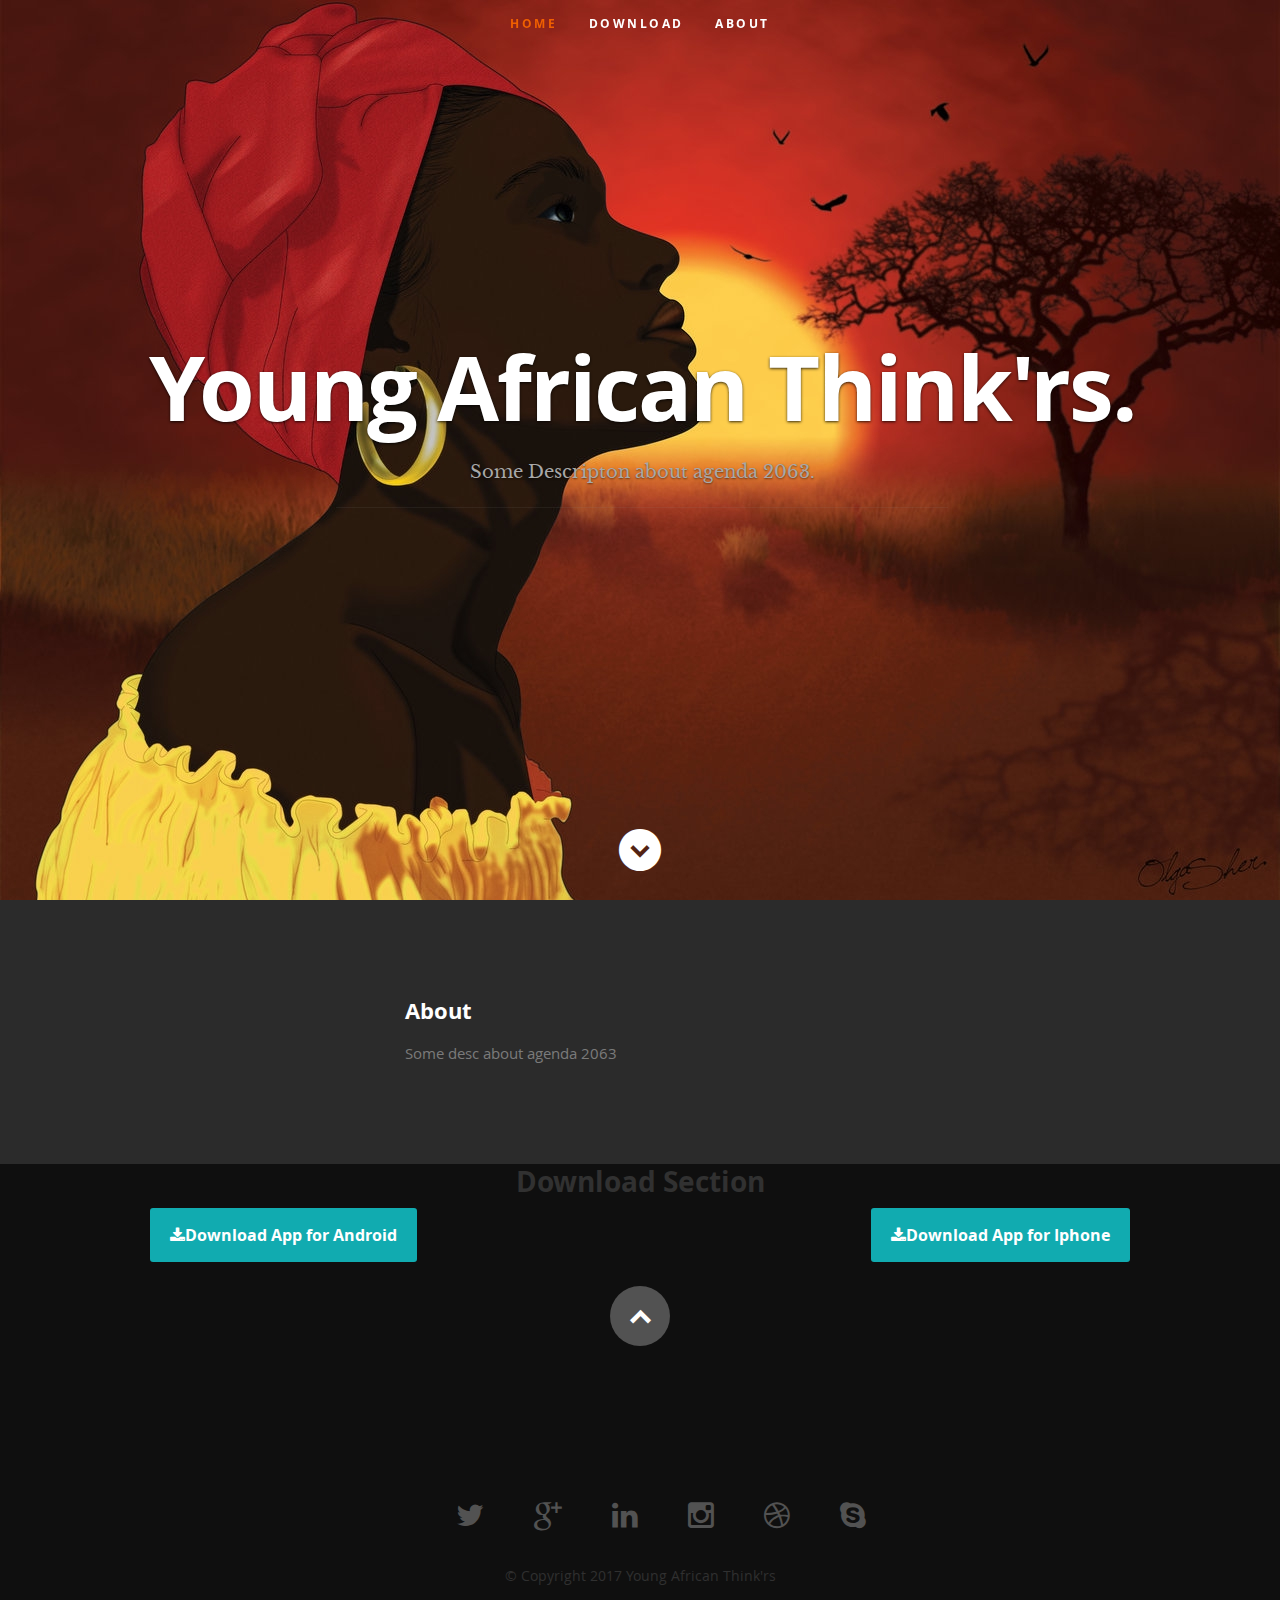
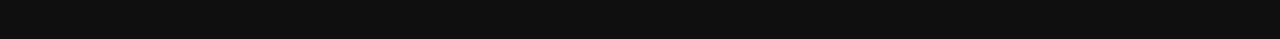
==== index.html @ 94cacfd7 "init landing page confi" ====
<!DOCTYPE html>
<!--[if lt IE 8 ]><html class="no-js ie ie7" lang="en"> <![endif]-->
<!--[if IE 8 ]><html class="no-js ie ie8" lang="en"> <![endif]-->
<!--[if (gte IE 8)|!(IE)]><!--><html class="no-js" lang="en"> <!--<![endif]-->
<head>

   <!--- Basic Page Needs
   ================================================== -->
   <meta charset="utf-8">
	<title>Young African Think'rs</title>
	<meta name="description" content="">
	<meta name="author" content="">

   <!-- Mobile Specific Metas
   ================================================== -->
	<meta name="viewport" content="width=device-width, initial-scale=1, maximum-scale=1">

	<!-- CSS
    ================================================== -->
   <link rel="stylesheet" href="css/default.css">
	<link rel="stylesheet" href="css/layout.css">
   <link rel="stylesheet" href="css/media-queries.css">
   <link rel="stylesheet" href="css/magnific-popup.css">

   <!-- Script
   ================================================== -->
	<script src="js/modernizr.js"></script>

   <!-- Favicons
	================================================== -->
	<link rel="shortcut icon" href="favicon.png" >

</head>

<body>

   <!-- Header
   ================================================== -->
   <header id="home">

      <nav id="nav-wrap">

         <a class="mobile-btn" href="#nav-wrap" title="Show navigation">Show navigation</a>
	      <a class="mobile-btn" href="#" title="Hide navigation">Hide navigation</a>

         <ul id="nav" class="nav">
            <li class="current"><a class="smoothscroll" href="#home">Home</a></li>
            <li><a class="smoothscroll" href="#downloads">Download</a></li>
            <li><a class="smoothscroll" href="#about">About</a></li>
	       
         </ul> <!-- end #nav -->

      </nav> <!-- end #nav-wrap -->

      <div class="row banner">
         <div class="banner-text">
            <h1 class="responsive-headline">Young African Think'rs.</h1>
            <h3>Some Descripton about agenda 2063.</h3>
            <hr />
            <ul class="social">
               
            </ul>
         </div>
      </div>

      <p class="scrolldown">
         <a class="smoothscroll" href="#about"><i class="icon-down-circle"></i></a>
      </p>

   </header> <!-- Header End -->


   <!-- About Section
   ================================================== -->
   <section id="about">

      <div class="row">

         <div class="three columns">

           

         </div>

         <div class="nine columns main-col">

            <h2>About</h2>

           
					   <p>
                     Some desc about agenda 2063 </p>
               </div>

               

            </div> <!-- end row -->

         </div> <!-- end .main-col -->

      </div>

   </section> <!-- About Section End-->




<!-- Download Section Start-->
 <section id="downloads">

      <div class="row">
      <center><h2>Download Section</h2></center>
         <div class="nine columns">
            </div>

         <div class="nine columns main-col">

            

           
              
               </div>

               <div class="columns download">
                  <p>
                     <a href="https://www.youtube.com/watch?v=q-U8FIJ1Guc" class="button"><i class="fa fa-download"></i>Download App for Android</a>

                  </p>




               </div>


               <div class="columns download">
                  <p>
                     <a href="https://www.youtube.com/watch?v=q-U8FIJ1Guc" class="button"><i class="fa fa-download"></i>Download App for Iphone</a>

                  </p>




               </div>





            </div> <!-- end row -->

         </div> <!-- end .main-col -->

      </div>

   </section> <!-- Download Section End-->


   <!-- footer
   ================================================== -->
   <footer>

      <div class="row">

         <div class="twelve columns">

            <ul class="social-links">
           
                   <iframe style="border: none; overflow: hidden; width: 450px; height: 120px;" src="https://www.facebook.com/plugins/like?href=https://www.facebook.com/youngthinkrs/?ref=bookmarks;layout=standard&amp;show_faces=true&amp;colorscheme=light&amp;width=450&amp;height=80" frameborder="0" scrolling="no"></iframe>
               
                 

                  <iframe style="border: none; overflow: hidden; width: 450px; height: 120px;" src="https://www.facebook.com/plugins/follow?href=https://www.facebook.com/youngthinkrs/?ref=bookmarks;layout=standard&amp;show_faces=true&amp;colorscheme=light&amp;width=450&amp;height=80" frameborder="0" scrolling="no"></iframe>

               <li><a href="#"><i class="fa fa-twitter"></i></a></li>
               <li><a href="#"><i class="fa fa-google-plus"></i></a></li>
               <li><a href="#"><i class="fa fa-linkedin"></i></a></li>
               <li><a href="#"><i class="fa fa-instagram"></i></a></li>
               <li><a href="#"><i class="fa fa-dribbble"></i></a></li>
               <li><a href="#"><i class="fa fa-skype"></i></a></li>
            </ul>

            <ul class="copyright">
               <li>&copy; Copyright 2017 Young African Think'rs</li>
               
            </ul>

         </div>

         <div id="go-top"><a class="smoothscroll" title="Back to Top" href="#home"><i class="icon-up-open"></i></a></div>

      </div>

   </footer> <!-- Footer End-->

   <!-- Java Script
   ================================================== -->
   <script src="http://ajax.googleapis.com/ajax/libs/jquery/1.10.2/jquery.min.js"></script>
   <script>window.jQuery || document.write('<script src="js/jquery-1.10.2.min.js"><\/script>')</script>
   <script type="text/javascript" src="js/jquery-migrate-1.2.1.min.js"></script>

   <script src="js/jquery.flexslider.js"></script>
   <script src="js/waypoints.js"></script>
   <script src="js/jquery.fittext.js"></script>
   <script src="js/magnific-popup.js"></script>
   <script src="js/init.js"></script>

</body>

</html>
---- css/default.css ----
/*
=====================================================================
*   Ceevee v1.0 Default Stylesheet
*   url: styleshout.com
*   03-17-2014
=====================================================================

TOC:
a. Webfonts and Icon fonts
b. Reset
c. Default Styles
   1. Basic
   2. Typography
   3. Links
   4. Images
   5. Buttons
   6. Forms
d. Grid
e. Others
   1. Clearing
   2. Misc

=====================================================================  */

/* ------------------------------------------------------------------ */
/* a. Webfonts and Icon fonts
 ------------------------------------------------------------------ */

@import url("fonts.css");
@import url("fontello/css/fontello.css");
@import url("font-awesome/css/font-awesome.min.css");

/* ------------------------------------------------------------------
/* b. Reset
      Adapted from:
      Normalize.css - https://github.com/necolas/normalize.css/
      HTML5 Doctor Reset - html5doctor.com/html-5-reset-stylesheet/
/* ------------------------------------------------------------------ */

html, body, div, span, object, iframe,
h1, h2, h3, h4, h5, h6, p, blockquote, pre,
abbr, address, cite, code,
del, dfn, em, img, ins, kbd, q, samp,
small, strong, sub, sup, var,
b, i,
dl, dt, dd, ol, ul, li,
fieldset, form, label, legend,
table, caption, tbody, tfoot, thead, tr, th, td,
article, aside, canvas, details, figcaption, figure,
footer, header, hgroup, menu, nav, section, summary,
time, mark, audio, video {
   margin: 0;
   padding: 0;
   border: 0;
   outline: 0;
   font-size: 100%;
   vertical-align: baseline;
   background: transparent;
}

article,aside,details,figcaption,figure,
footer,header,hgroup,menu,nav,section {
   display: block;
}

audio,
canvas,
video {
   display: inline-block;
}

audio:not([controls]) {
   display: none;
   height: 0;
}

[hidden] { display: none; }

code, kbd, pre, samp {
   font-family: monospace, serif;
   font-size: 1em;
}

pre {
   white-space: pre;
   white-space: pre-wrap;
   word-wrap: break-word;
}

blockquote, q { quotes: &#8220 &#8220; }

blockquote:before, blockquote:after,
q:before, q:after {
   content: '';
   content: none;
}

ins {
   background-color: #ff9;
   color: #000;
   text-decoration: none;
}

mark {
   background-color: #A7F4F6;
   color: #555;
}

del { text-decoration: line-through; }

abbr[title], dfn[title] {
   border-bottom: 1px dotted;
   cursor: help;
}

table {
   border-collapse: collapse;
   border-spacing: 0;
}


/* ------------------------------------------------------------------ */
/* c. Default and Basic Styles
      Adapted from:
      Skeleton CSS Framework - http://www.getskeleton.com/
      Typeplate Typographic Starter Kit - http://typeplate.com/
/* ------------------------------------------------------------------ */

/*  1. Basic  ------------------------------------------------------- */

*,
*:before,
*:after {
   -moz-box-sizing: border-box;
   -webkit-box-sizing: border-box;
   box-sizing: border-box;
}

html {
   font-size: 62.5%;
   -webkit-font-smoothing: antialiased;
}

body {
   background: #fff;
   font-family: 'opensans-regular', sans-serif;
   font-weight: normal;
   font-size: 15px;
   line-height: 30px;
	color: #838C95;

   -webkit-font-smoothing: antialiased; /* Fix for webkit rendering */
	-webkit-text-size-adjust: 100%;
}

/*  2. Typography
       Vertical rhythm with leading derived from 6
--------------------------------------------------------------------- */

h1, h2, h3, h4, h5, h6 {
   color: #313131;
	font-family: 'opensans-bold', sans-serif;
   font-weight: normal;
}
h1 a, h2 a, h3 a, h4 a, h5 a, h6 a { font-weight: inherit; }
h1 { font-size: 38px; line-height: 42px; margin-bottom: 12px; letter-spacing: -1px; }
h2 { font-size: 28px; line-height: 36px; margin-bottom: 6px; }
h3 { font-size: 22px; line-height: 30px; margin-bottom: 12px; }
h4 { font-size: 20px; line-height: 30px; margin-bottom: 6px; }
h5 { font-size: 18px; line-height: 30px; }
h6 { font-size: 14px; line-height: 30px; }
.subheader { }

p { margin: 0 0 30px 0; }
p img { margin: 0; }
p.lead {
   font: 19px/36px 'opensans-light', sans-serif;
   margin-bottom: 18px;
}

/* for 'em' and 'strong' tags, font-size and line-height should be same with
the body tag due to rendering problems in some browsers */
em { font: 15px/30px 'opensans-italic', sans-serif; }
strong, b { font: 15px/30px 'opensans-bold', sans-serif; }
small { font-size: 11px; line-height: inherit; }

/*	Blockquotes */
blockquote {
   margin: 30px 0px;
   padding-left: 40px;
   position: relative;
}
blockquote:before {
   content: "\201C";
   opacity: 0.45;
   font-size: 80px;
   line-height: 0px;
   margin: 0;
   font-family: arial, sans-serif;

   position: absolute;
   top:  30px;
	left: 0;
}
blockquote p {
   font-family: 'librebaskerville-italic', serif;
   padding: 0;
   font-size: 18px;
   line-height: 36px;
}
blockquote cite {
   display: block;
   font-size: 12px;
   font-style: normal;
   line-height: 18px;
}
blockquote cite:before { content: "\2014 \0020"; }
blockquote cite a,
blockquote cite a:visited { color: #8B9798; border: none }

/* ---------------------------------------------------------------------
/*  Pull Quotes Markup
/*
    <aside class="pull-quote">
		<blockquote>
			<p></p>
		</blockquote>
	 </aside>
/*
/* --------------------------------------------------------------------- */
.pull-quote {
   position: relative;
	padding: 18px 30px 18px 0px;
}
.pull-quote:before,
.pull-quote:after {
	height: 1em;
	opacity: 0.45;
	position: absolute;
	font-size: 80px;
   font-family: Arial, Sans-Serif;
}
.pull-quote:before {
	content: "\201C";
	top:  33px;
	left: 0;
}
.pull-quote:after {
	content: '\201D';
	bottom: -33px;
	right: 0;
}
.pull-quote blockquote {
   margin: 0;
}
.pull-quote blockquote:before {
   content: none;
}

/* Abbreviations */
abbr {
   font-family: 'opensans-bold', sans-serif;
	font-variant: small-caps;
	text-transform: lowercase;
   letter-spacing: .5px;
	color: gray;
}
abbr:hover { cursor: help; }

/* drop cap */
.drop-cap:first-letter {
	float: left;
	margin: 0;
	padding: 14px 6px 0 0;
	font-size: 84px;
	font-family: /* Copperplate */ 'opensans-bold', sans-serif;
   line-height: 60px;
	text-indent: 0;
	background: transparent;
	color: inherit;
}

hr { border: solid #E3E3E3; border-width: 1px 0 0; clear: both; margin: 11px 0 30px; height: 0; }


/*  3. Links  ------------------------------------------------------- */

a, a:visited {
   text-decoration: none;
   outline: 0;
   color: #11ABB0;

   -webkit-transition: color .3s ease-in-out;
   -moz-transition: color .3s ease-in-out;
   -o-transition: color .3s ease-in-out;
   transition: color .3s ease-in-out;
}
a:hover, a:focus { color: #313131; }
p a, p a:visited { line-height: inherit; }


/*  4. List  --------------------------------------------------------- */

ul, ol { margin-bottom: 24px; margin-top: 12px; }
ul { list-style: none outside; }
ol { list-style: decimal; }
ol, ul.square, ul.circle, ul.disc { margin-left: 30px; }
ul.square { list-style: square outside; }
ul.circle { list-style: circle outside; }
ul.disc { list-style: disc outside; }
ul ul, ul ol,
ol ol, ol ul { margin: 6px 0 6px 30px; }
ul ul li, ul ol li,
ol ol li, ol ul li { margin-bottom: 6px; }
li { line-height: 18px; margin-bottom: 12px; }
ul.large li { }
li p { }

/* ---------------------------------------------------------------------
/*  Stats Tab Markup

    <ul class="stats-tabs">
		<li><a href="#">[value]<b>[name]</b></a></li>
	 </ul>

    Extend this object into your markup.
/*
/* --------------------------------------------------------------------- */
.stats-tabs {
   padding: 0;
   margin: 24px 0;
}
.stats-tabs li {
	display: inline-block;
	margin: 0 10px 18px 0;
	padding: 0 10px 0 0;
	border-right: 1px solid #ccc;
}
.stats-tabs li:last-child {
	margin: 0;
	padding: 0;
	border: none;
}
.stats-tabs li a {
	display: inline-block;
	font-size: 22px;
	font-family: 'opensans-bold', sans-serif;
   border: none;
   color: #313131;
}
.stats-tabs li a:hover {
   color:#11ABB0;
}
.stats-tabs li a b {
	display: block;
	margin: 6px 0 0 0;
	font-size: 13px;
	font-family: 'opensans-regular', sans-serif;
   color: #8B9798;
}

/* definition list */
dl { margin: 12px 0; }
dt { margin: 0; color:#11ABB0; }
dd { margin: 0 0 0 20px; }

/* Lining Definition Style Markup */
.lining dt,
.lining dd {
	display: inline;
	margin: 0;
}
.lining dt + dt:before,
.lining dd + dt:before {
	content: "\A";
	white-space: pre;
}
.lining dd + dd:before {
	content: ", ";
}
.lining dd:before {
	content: ": ";
	margin-left: -0.2em;
}

/* Dictionary Definition Style Markup */
.dictionary-style dt {
	display: inline;
	counter-reset: definitions;
}
.dictionary-style dt + dt:before {
	content: ", ";
	margin-left: -0.2em;
}
.dictionary-style dd {
	display: block;
	counter-increment: definitions;
}
.dictionary-style dd:before {
	content: counter(definitions, decimal) ". ";
}

/* Pagination */
.pagination {
   margin: 36px auto;
   text-align: center;
}
.pagination ul li {
   display: inline-block;
   margin: 0;
   padding: 0;
}
.pagination .page-numbers {
   font: 15px/18px 'opensans-bold', sans-serif;
   display: inline-block;
   padding: 6px 10px;
   margin-right: 3px;
   margin-bottom: 6px;
	color: #6E757C;
	background-color: #E6E8EB;

	-webkit-transition: all 200ms ease-in-out;
	-moz-transition: all 200ms ease-in-out;
	-o-transition: all 200ms ease-in-out;
	-ms-transition: all 200ms ease-in-out;
	transition: all 200ms ease-in-out;

   -moz-border-radius: 3px;
   -webkit-border-radius: 3px;
   -khtml-border-radius: 3px;
	border-radius: 3px;
}
.pagination .page-numbers:hover {
   background: #838A91;
   color: #fff;
}
.pagination .current,
.pagination .current:hover {
   background-color: #11ABB0;
   color: #fff;
}
.pagination .inactive,
.pagination .inactive:hover {
   background-color: #E6E8EB;
	color: #A9ADB2;
}
.pagination .prev, .pagination .next {}

/*  5. Images  --------------------------------------------------------- */

img {
   max-width: 100%;
   height: auto;
}
img.pull-right { margin: 12px 0px 0px 18px; }
img.pull-left { margin: 12px 18px 0px 0px; }

/*  6. Buttons  --------------------------------------------------------- */

.button,
.button:visited,
button,
input[type="submit"],
input[type="reset"],
input[type="button"] {
   font: 16px/30px 'opensans-bold', sans-serif;
   background: #11ABB0;
   display: inline-block;
	text-decoration: none;
   letter-spacing: 0;
   color: #fff;
	padding: 12px 20px;
	margin-bottom: 18px;
   border: none;
   cursor: pointer;
   height: auto;

   -webkit-transition: all .2s ease-in-out;
	-moz-transition: all .2s ease-in-out;
	-o-transition: all .2s ease-in-out;
	-ms-transition: all .2s ease-in-out;
	transition: all .2s ease-in-out;

   -moz-border-radius: 3px;
   -webkit-border-radius: 3px;
   -khtml-border-radius: 3px;
   border-radius: 3px;
}

.button:hover,
button:hover,
input[type="submit"]:hover,
input[type="reset"]:hover,
input[type="button"]:hover {
   background: #3d4145;
   color: #fff;
}

.button:active,
button:active,
input[type="submit"]:active,
input[type="reset"]:active,
input[type="button"]:active {
   background: #3d4145;
   color: #fff;
}

.button.full-width,
button.full-width,
input[type="submit"].full-width,
input[type="reset"].full-width,
input[type="button"].full-width {
	width: 100%;
	padding-left: 0 !important;
	padding-right: 0 !important;
	text-align: center;
}

/* Fix for odd Mozilla border & padding issues */
button::-moz-focus-inner,
input::-moz-focus-inner {
    border: 0;
    padding: 0;
}


/*  7. Forms  --------------------------------------------------------- */

form { margin-bottom: 24px; }
fieldset { margin-bottom: 24px; }

input[type="text"],
input[type="password"],
input[type="email"],
textarea,
select {
   display: block;
   padding: 18px 15px;
   margin: 0 0 24px 0;
   border: 0;
   outline: none;
   vertical-align: middle;
   min-width: 225px;
	max-width: 100%;
   font-size: 15px;
   line-height: 24px;
	color: #647373;
	background: #D3D9D9;

}

/* select { padding: 0;
   width: 220px;
   } */

input[type="text"]:focus,
input[type="password"]:focus,
input[type="email"]:focus,
textarea:focus {
   color: #B3B7BC;
	background-color: #3d4145;
}

textarea { min-height: 220px; }

label,
legend {
   font: 16px/24px 'opensans-bold', sans-serif;
	margin: 12px 0;
   color: #3d4145;
   display: block;
}
label span,
legend span {
	color: #8B9798;
   font: 14px/24px 'opensans-regular', sans-serif;
}

input[type="checkbox"],
input[type="radio"] {
    font-size: 15px;
    color: #737373;
}

input[type="checkbox"] { display: inline; }

/* ------------------------------------------------------------------ */
/* d. Grid
---------------------------------------------------------------------
   gutter = 40px.
/* ------------------------------------------------------------------ */

/* default
--------------------------------------------------------------- */
.row {
   width: 96%;
   max-width: 1020px;
   margin: 0 auto;
}
/* fixed width for IE8 */
.ie .row { width: 1000px ; }

.narrow .row { max-width: 980px; }

.row .row { width: auto; max-width: none; margin: 0 -20px; }

/* row clearing */
.row:before,
.row:after {
    content: " ";
    display: table;
}
.row:after {
    clear: both;
}

.column, .columns {
   position: relative;
   padding: 0 20px;
   min-height: 1px;
   float: left;
}
.column.centered, .columns.centered  {
    float: none;
    margin: 0 auto;
}

/* removed gutters */
.row.collapsed > .column,
.row.collapsed > .columns,
.column.collapsed, .columns.collapsed  { padding: 0; }

[class*="column"] + [class*="column"]:last-child { float: right; }
[class*="column"] + [class*="column"].end { float: right; }

/* column widths */
.row .one         { width: 8.33333%; }
.row .two         { width: 16.66667%; }
.row .three       { width: 25%; }
.row .four        { width: 33.33333%; }
.row .five        { width: 41.66667%; }
.row .six         { width: 50%; }
.row .seven       { width: 58.33333%; }
.row .eight       { width: 66.66667%; }
.row .nine        { width: 75%; }
.row .ten         { width: 83.33333%; }
.row .eleven      { width: 91.66667%; }
.row .twelve      { width: 100%; }

/* Offsets */
.row .offset-1    { margin-left: 8.33333%; }
.row .offset-2    { margin-left: 16.66667%; }
.row .offset-3    { margin-left: 25%; }
.row .offset-4    { margin-left: 33.33333%; }
.row .offset-5    { margin-left: 41.66667%; }
.row .offset-6    { margin-left: 50%; }
.row .offset-7    { margin-left: 58.33333%; }
.row .offset-8    { margin-left: 66.66667%; }
.row .offset-9    { margin-left: 75%; }
.row .offset-10   { margin-left: 83.33333%; }
.row .offset-11   { margin-left: 91.66667%; }

/* Push/Pull */
.row .push-1      { left: 8.33333%; }
.row .pull-1      { right: 8.33333%; }
.row .push-2      { left: 16.66667%; 	}
.row .pull-2      { right: 16.66667%; }
.row .push-3      { left: 25%; }
.row .pull-3      { right: 25%;	}
.row .push-4      { left: 33.33333%; }
.row .pull-4      { right: 33.33333%; }
.row .push-5      { left: 41.66667%; }
.row .pull-5      { right: 41.66667%; }
.row .push-6      { left: 50%; }
.row .pull-6      { right: 50%; }
.row .push-7      { left: 58.33333%; }
.row .pull-7      { right: 58.33333%; }
.row .push-8      { left: 66.66667%; 	}
.row .pull-8      { right: 66.66667%; }
.row .push-9      { left: 75%; }
.row .pull-9      { right: 75%; }
.row .push-10     { left: 83.33333%; }
.row .pull-10     { right: 83.33333%; }
.row .push-11     { left: 91.66667%; }
.row .pull-11     { right: 91.66667%; }

/* block grids
--------------------------------------------------------------------- */
.bgrid-sixths [class*="column"]   { width: 16.66667%; }
.bgrid-quarters [class*="column"] { width: 25%; }
.bgrid-thirds [class*="column"]   { width: 33.33333%; }
.bgrid-halves [class*="column"]   { width: 50%; }

[class*="bgrid"] [class*="column"] + [class*="column"]:last-child { float: left; }

/* Left clearing for block grid columns - columns that changes width in
different screen sizes. Allows columns with different heights to align
properly.
--------------------------------------------------------------------- */
.first { clear: left; }   /* first column in default screen */
.s-first { clear: none; } /* first column in smaller screens */

/* smaller screens
--------------------------------------------------------------- */
@media only screen and (max-width: 900px) {

   /* block grids on small screens */
   .s-bgrid-sixths [class*="column"]   { width: 16.66667%; }
   .s-bgrid-quarters [class*="column"] { width: 25%; }
   .s-bgrid-thirds [class*="column"]   { width: 33.33333%; }
   .s-bgrid-halves [class*="column"]   { width: 50%; }

   /* block grids left clearing */
   .first { clear: none; }
   .s-first { clear: left; }

}

/* mobile wide/smaller tablets
--------------------------------------------------------------- */
@media only screen and (max-width: 767px) {

   .row {
	   width: 460px;
	   margin: 0 auto;
      padding: 0;
	}
   .column, .columns {
	   width: auto !important;
	   float: none;
	   margin-left: 0;
	   margin-right: 0;
      padding: 0 30px;
   }
   .row .row { width: auto; max-width: none; margin: 0 -30px; }

   [class*="column"] + [class*="column"]:last-child { float: none; }
   [class*="bgrid"] [class*="column"] + [class*="column"]:last-child { float: none; }

   /* Offsets */
   .row .offset-1    { margin-left: 0%; }
   .row .offset-2    { margin-left: 0%; }
   .row .offset-3    { margin-left: 0%; }
   .row .offset-4    { margin-left: 0%; }
   .row .offset-5    { margin-left: 0%; }
   .row .offset-6    { margin-left: 0%; }
   .row .offset-7    { margin-left: 0%; }
   .row .offset-8    { margin-left: 0%; }
   .row .offset-9    { margin-left: 0%; }
   .row .offset-10   { margin-left: 0%; }
   .row .offset-11   { margin-left: 0%; }
}

/* mobile narrow
--------------------------------------------------------------- */
@media only screen and (max-width: 460px) {

   .row { width: auto; }

}

/* larger screens
--------------------------------------------------------------- */
@media screen and (min-width: 1200px) {

   .wide .row { max-width: 1180px; }

}

/* ------------------------------------------------------------------ */
/* e. Others
/* ------------------------------------------------------------------ */

/*  1. Clearing
    (http://nicolasgallagher.com/micro-clearfix-hack/
--------------------------------------------------------------------- */

.cf:before,
.cf:after {
    content: " ";
    display: table;
}
.cf:after {
    clear: both;
}

/*  2. Misc -------------------------------------------------------- */

.remove-bottom { margin-bottom: 0 !important; }
.half-bottom { margin-bottom: 12px !important; }
.add-bottom { margin-bottom: 24px !important; }
.no-border { border: none; }

.text-center  { text-align: center !important; }
.text-left    { text-align: left !important; }
.text-right   { text-align: right !important; }
.pull-left    { float: left !important; }
.pull-right   { float: right !important; }
.align-center {
	margin-left: auto !important;
	margin-right: auto !important;
	text-align: center !important;
}
---- css/layout.css ----
/*
=====================================================================
*   Ceevee v1.0 Layout Stylesheet
*   url: styleshout.com
*   03-18-2014
=====================================================================

   TOC:
   a. General Styles
   b. Header Styles
   c. About Section
   d. Resume Section
   e. Portfolio Section
   f. Call To Action Section
   g. Testimonials Section
   h. Contact Section
   i. Footer

===================================================================== */

/* ------------------------------------------------------------------ */
/* a. General Styles
/* ------------------------------------------------------------------ */

body { background: #0f0f0f; }

/* ------------------------------------------------------------------ */
/* b. Header Styles
/* ------------------------------------------------------------------ */

header {
   position: relative;
   height: 800px;
   min-height: 500px;
   width: 100%;
   background: #161415 url(../images/header-background.jpg) no-repeat top center;
   background-size: cover !important;
	-webkit-background-size: cover !important;
   text-align: center;
   overflow: hidden;
}

/* vertically center banner section */
header:before {
   content: '';
   display: inline-block;
   vertical-align: middle;
   height: 100%;
}
header .banner {
   display: inline-block;
   vertical-align: middle;
   margin: 0 auto;
   width: 85%;
   padding-bottom: 30px;s
   text-align: center;
}

header .banner-text { width: 100%; }
header .banner-text h1 {
   font: 90px/1.1em 'opensans-bold', sans-serif;
   color: #fff;
   letter-spacing: -2px;
   margin: 0 auto 18px auto;
   text-shadow: 0px 1px 3px rgba(0, 0, 0, .8);
}
header .banner-text h3 {
   font: 18px/1.9em 'librebaskerville-regular', serif;
   color: #A8A8A8;
   margin: 0 auto;
   width: 70%;
   text-shadow: 0px 1px 2px rgba(0, 0, 0, .5);
}
header .banner-text h3 span,
header .banner-text h3 a {
   color: #fff;
}
header .banner-text hr {
   width: 60%;
   margin: 18px auto 24px auto;
   border-color: #2F2D2E;
   border-color: rgba(150, 150, 150, .1);
}

/* header social links */
header .social {
   margin: 24px 0;
   padding: 0;
   font-size: 30px;
   text-shadow: 0px 1px 2px rgba(0, 0, 0, .8);
}
header .social li {
   display: inline-block;
   margin: 0 15px;
   padding: 0;
}
header .social li a { color: #fff; }
header .social li a:hover { color: #11ABB0; }

/* scrolldown link */
header .scrolldown a {
   position: absolute;
   bottom: 30px;
   left: 50%;
   margin-left: -29px;
   color: #fff;
   display: block;
   height: 42px;
   width: 42px;
   font-size: 42px;
   line-height: 42px;
   color: #fff;
   border-radius: 100%;

   -webkit-transition: all .3s ease-in-out;
   -moz-transition: all .3s ease-in-out;
   -o-transition: all .3s ease-in-out;
   transition: all .3s ease-in-out;
}
header .scrolldown a:hover { color: #11ABB0; }

/* primary navigation
--------------------------------------------------------------------- */
#nav-wrap ul, #nav-wrap li, #nav-wrap a {
	 margin: 0;
	 padding: 0;
	 border: none;
	 outline: none;
}

/* nav-wrap */
#nav-wrap {
   font: 12px 'opensans-bold', sans-serif;
   width: 100%;
   text-transform: uppercase;
   letter-spacing: 2.5px;
   margin: 0 auto;
   z-index: 100;
   position: fixed;
   left: 0;
   top: 0;
}
.opaque { background-color: #333; }

/* hide toggle button */
#nav-wrap > a.mobile-btn { display: none; }

ul#nav {
   min-height: 48px;
   width: auto;

   /* center align the menu */
   text-align: center;
}
ul#nav li {
   position: relative;
   list-style: none;
   height: 48px;
   display: inline-block;
}

/* Links */
ul#nav li a {

/* 8px padding top + 8px padding bottom + 32px line-height = 48px */

   display: inline-block;
   padding: 8px 13px;
   line-height: 32px;
	text-decoration: none;
   text-align: left;
   color: #fff;

	-webkit-transition: color .2s ease-in-out;
	-moz-transition: color .2s ease-in-out;
	-o-transition: color .2s ease-in-out;
	-ms-transition: color .2s ease-in-out;
	transition: color .2s ease-in-out;
}

ul#nav li a:active { background-color: transparent !important; }
ul#nav li.current a { color: #F06000; }


/* ------------------------------------------------------------------ */
/* c. About Section
/* ------------------------------------------------------------------ */

#about {
   background: #2B2B2B;
   padding-top: 96px;
   padding-bottom: 66px;
   overflow: hidden;
}

#about a, #about a:visited  { color: #fff; }
#about a:hover, #about a:focus { color: #11ABB0; }

#about h2 {
   font: 22px/30px 'opensans-bold', sans-serif;
   color: #fff;
   margin-bottom: 12px;
}
#about p {
   line-height: 30px;
   color: #7A7A7A;
}
#about .profile-pic {
   position: relative;
   width: 120px;
   height: 120px;
   border-radius: 100%;
}
#about .contact-details { width: 41.66667%; }
#about .download {
   width: 58.33333%;
   padding-top: 6px;
}
#about .main-col { padding-right: 5%; }
#about .download .button {
   margin-top: 6px;
   background: #444;
}
#about .download .button:hover {
   background: #fff;
   color: #2B2B2B;
}
#about .download .button i {
   margin-right: 15px;
   font-size: 20px;
}


/* ------------------------------------------------------------------ */
/* d. Resume Section
/* ------------------------------------------------------------------ */

#resume {
   background: #fff;
   padding-top: 90px;
   padding-bottom: 72px;
   overflow: hidden;
}

#resume a, #resume a:visited  { color: #11ABB0; }
#resume a:hover, #resume a:focus { color: #313131; }

#resume h1 {
   font: 18px/24px 'opensans-bold', sans-serif;
   text-transform: uppercase;
   letter-spacing: 1px;
}
#resume h1 span {
   border-bottom: 3px solid #11ABB0;
   padding-bottom: 6px;
}
#resume h3 {
   font: 25px/30px 'opensans-bold', sans-serif;
}

#resume .header-col { padding-top: 9px; }
#resume .main-col { padding-right: 10%; }

.education, .work {
   margin-bottom: 48px;
   padding-bottom: 24px;
   border-bottom: 1px solid #E8E8E8;
}
#resume .info {
   font: 16px/24px 'librebaskerville-italic', serif;
   color: #6E7881;
   margin-bottom: 18px;
   margin-top: 9px;
}
#resume .info span {
   margin-right: 5px;
   margin-left: 5px;
}
#resume .date {
   font: 15px/24px 'opensans-regular', sans-serif;
   margin-top: 6px;
}

/*----------------------------------------------*/
/*	Skill Bars
/*----------------------------------------------*/

.bars {
	width: 95%;
	float: left;
	padding: 0;
	text-align: left;
}
.bars .skills {
  	margin-top: 36px;
   list-style: none;
}
.bars li {
   position: relative;
  	margin-bottom: 60px;
  	background: #ccc;
  	height: 42px;
  	border-radius: 3px;
}
.bars li em {
	font: 15px 'opensans-bold', sans-serif;
   color: #313131;
	text-transform: uppercase;
   letter-spacing: 2px;
	font-weight: normal;
   position: relative;
	top: -36px;
}
.bar-expand {
   position: absolute;
   left: 0;
   top: 0;

   margin: 0;
   padding-right: 24px;
  	background: #313131;
   display: inline-block;
  	height: 42px;
   line-height: 42px;
   border-radius: 3px 0 0 3px;
}

.photoshop {
  	width: 60%;
  	-moz-animation: photoshop 2s ease;
  	-webkit-animation: photoshop 2s ease;
}
.illustrator {
  	width: 55%;
  	-moz-animation: illustrator 2s ease;
  	-webkit-animation: illustrator 2s ease;
}
.wordpress {
  	width: 50%;
  	-moz-animation: wordpress 2s ease;
  	-webkit-animation: wordpress 2s ease;
}
.css {
  	width: 90%;
  	-moz-animation: css 2s ease;
  	-webkit-animation: css 2s ease;
}
.html5 {
  	width: 80%;
  	-moz-animation: html5 2s ease;
  	-webkit-animation: html5 2s ease;
}
.jquery {
  	width: 50%;
  	-moz-animation: jquery 2s ease;
  	-webkit-animation: jquery 2s ease;
}

@-moz-keyframes photoshop {
  0%   { width: 0px;  }
  100% { width: 60%;  }
}
@-moz-keyframes illustrator {
  0%   { width: 0px;  }
  100% { width: 55%;  }
}
@-moz-keyframes wordpress {
  0%   { width: 0px;  }
  100% { width: 50%;  }
}
@-moz-keyframes css {
  0%   { width: 0px;  }
  100% { width: 90%;  }
}
@-moz-keyframes html5 {
  0%   { width: 0px;  }
  100% { width: 80%;  }
}
@-moz-keyframes jquery {
  0%   { width: 0px;  }
  100% { width: 50%;  }
}

@-webkit-keyframes photoshop {
  0%   { width: 0px;  }
  100% { width: 60%;  }
}
@-webkit-keyframes illustrator {
  0%   { width: 0px;  }
  100% { width: 55%;  }
}
@-webkit-keyframes wordpress {
  0%   { width: 0px;  }
  100% { width: 50%;  }
}
@-webkit-keyframes css {
  0%   { width: 0px;  }
  100% { width: 90%;  }
}
@-webkit-keyframes html5 {
  0%   { width: 0px;  }
  100% { width: 80%;  }
}
@-webkit-keyframes jquery {
  0%   { width: 0px;  }
  100% { width: 50%;  }
}

/* ------------------------------------------------------------------ */
/* e. Portfolio Section
/* ------------------------------------------------------------------ */

#portfolio {
   background: #ebeeee;
   padding-top: 90px;
   padding-bottom: 60px;
}
#portfolio h1 {
   font: 15px/24px 'opensans-semibold', sans-serif;
   text-transform: uppercase;
   letter-spacing: 1px;
   text-align: center;
   margin-bottom: 48px;
   color: #95A3A3;
}

/* Portfolio Content */
#portfolio-wrapper .columns { margin-bottom: 36px; }
.portfolio-item .item-wrap {
   background: #fff;
   overflow: hidden;
   position: relative;

   -webkit-transition: all 0.3s ease-in-out;
	-moz-transition: all 0.3s ease-in-out;
	-o-transition: all 0.3s ease-in-out;
	-ms-transition: all 0.3s ease-in-out;
	transition: all 0.3s ease-in-out;
}
.portfolio-item .item-wrap a {
   display: block;
   cursor: pointer;
}

/* overlay */
.portfolio-item .item-wrap .overlay {
   position: absolute;
   left: 0;
   top: 0;
   width: 100%;
   height: 100%;

	opacity: 0;
	-moz-opacity: 0;
	filter:alpha(opacity=0);

   -webkit-transition: opacity 0.3s ease-in-out;
	-moz-transition: opacity 0.3s ease-in-out;
	-o-transition: opacity 0.3s ease-in-out;
	transition: opacity 0.3s ease-in-out;

   background: url(../images/overlay-bg.png) repeat;
}
.portfolio-item .item-wrap .link-icon {
   display: block;
   color: #fff;
   height: 30px;
   width: 30px;
   font-size: 18px;
   line-height: 30px;
   text-align: center;

   opacity: 0;
	-moz-opacity: 0;
	filter:alpha(opacity=0);

   -webkit-transition: opacity 0.3s ease-in-out;
	-moz-transition: opacity 0.3s ease-in-out;
	-o-transition: opacity 0.3s ease-in-out;
	transition: opacity 0.3s ease-in-out;

   position: absolute;
   top: 50%;
   left: 50%;
   margin-left: -15px;
   margin-top: -15px;
}
.portfolio-item .item-wrap img {
   vertical-align: bottom;
}
.portfolio-item .portfolio-item-meta { padding: 18px }
.portfolio-item .portfolio-item-meta h5 {
   font: 14px/21px 'opensans-bold', sans-serif;
   color: #fff;
}
.portfolio-item .portfolio-item-meta p {
   font: 12px/18px 'opensans-light', sans-serif;
   color: #c6c7c7;
   margin-bottom: 0;
}

/* on hover */
.portfolio-item:hover .overlay {
	opacity: 1;
	-moz-opacity: 1;
	filter:alpha(opacity=100);
}
.portfolio-item:hover .link-icon {
   opacity: 1;
	-moz-opacity: 1;
	filter:alpha(opacity=100);
}

/* popup modal */
.popup-modal {
	max-width: 550px;
	background: #fff;
	position: relative;
	margin: 0 auto;
}
.popup-modal .description-box { padding: 12px 36px 18px 36px; }
.popup-modal .description-box h4 {
   font: 15px/24px 'opensans-bold', sans-serif;
	margin-bottom: 12px;
   color: #111;
}
.popup-modal .description-box p {
	font: 14px/24px 'opensans-regular', sans-serif;
   color: #A1A1A1;
   margin-bottom: 12px;
}
.popup-modal .description-box .categories {
   font: 11px/21px 'opensans-light', sans-serif;
   color: #A1A1A1;
   text-transform: uppercase;
   letter-spacing: 2px;
   display: block;
   text-align: left;
}
.popup-modal .description-box .categories i {
   margin-right: 8px;
}
.popup-modal .link-box {
   padding: 18px 36px;
   background: #111;
   text-align: left;
}
.popup-modal .link-box a {
   color: #fff;
	font: 11px/21px 'opensans-bold', sans-serif;
	text-transform: uppercase;
   letter-spacing: 3px;
   cursor: pointer;
}
.popup-modal a:hover {	color: #00CCCC; }
.popup-modal a.popup-modal-dismiss { margin-left: 24px; }


/* fadein/fadeout effect for modal popup
/* ------------------------------------------------------------------ */

/* content at start */
.mfp-fade.mfp-wrap .mfp-content .popup-modal {
   opacity: 0;
   -webkit-transition: all 200ms ease-in-out;
	-moz-transition: all 200ms ease-in-out;
	-o-transition: all 200ms ease-in-out;
	-ms-transition: all 200ms ease-in-out;
   transition: all 200ms ease-in-out;
}
/* content fadein */
.mfp-fade.mfp-wrap.mfp-ready .mfp-content .popup-modal {
   opacity: 1;
}
/* content fadeout */
.mfp-fade.mfp-wrap.mfp-removing .mfp-content .popup-modal {
   opacity: 0;
}

/* ------------------------------------------------------------------ */
/* f. Call To Action Section
/* ------------------------------------------------------------------ */

#call-to-action {
   background: #212121;
   padding-top: 66px;
   padding-bottom: 48px;
}
#call-to-action h1 {
   font: 18px/24px 'opensans-bold', sans-serif;
   text-transform: uppercase;
   letter-spacing: 3px;
   color: #fff;
}
#call-to-action h1 span { display: none; }
#call-to-action .header-col h1:before {
   font-family: 'FontAwesome';
   content: "\f0ac";
	padding-right: 10px;
	font-size: 72px;
   line-height: 72px;
   text-align: left;
   float: left;
   color: #fff;
}
#call-to-action .action {
   margin-top: 12px;
}
#call-to-action h2 {
   font: 28px/36px 'opensans-bold', sans-serif;
   color: #EBEEEE;
   margin-bottom: 6px;
}
#call-to-action h2 a {
   color: inherit;
}
#call-to-action p {
   color: #636363;
   font-size: 17px;
}
/*#
call-to-action .button {
	color:#fff;
   background: #0D0D0D;
}
*/
#call-to-action .button:hover,
#call-to-action .button:active {
   background: #FFFFFF;
   color: #0D0D0D;
}
#call-to-action p span {
	font-family: 'opensans-semibold', sans-serif; 
	color: #D8D8D8;
}

/* ------------------------------------------------------------------
/* g. Testimonials
/* ------------------------------------------------------------------ */

#testimonials {
   background: #1F1F1F url(../images/testimonials-bg.jpg) no-repeat center center;
   background-size: cover !important;
	-webkit-background-size: cover !important;
   background-attachment: fixed;

   position: relative;
   min-height: 200px;
   width: 100%;
   overflow: hidden;
}
#testimonials .text-container {
   padding-top: 96px;
   padding-bottom: 66px;
}
#testimonials h1 {
   font: 18px/24px 'opensans-bold', sans-serif;   
   text-transform: uppercase;
   letter-spacing: 3px;
   color: #fff;
}
#testimonials h1 span { display: none; }
#testimonials .header-col { padding-top: 9px; }
#testimonials .header-col h1:before {
   font-family: 'FontAwesome';
   content: "\f10d";
	padding-right: 10px;
	font-size: 72px;
   line-height: 72px;
   text-align: left;
   float: left;
   color: #fff;
}

/*	Blockquotes */
#testimonials blockquote {
   margin: 0 0px 30px 0px;
   padding-left: 0;
   position: relative;
   text-shadow: 0px 1px 3px rgba(0, 0, 0, 1);
}
#testimonials blockquote:before { content: none; }
#testimonials blockquote p {
   font-family: 'librebaskerville-italic', serif;
   padding: 0;
   font-size: 24px;
   line-height: 48px;
   color: #fff
}
#testimonials blockquote cite {
   display: block;
   font-size: 12px;
   font-style: normal;
   line-height: 18px;
   color: #fff;
}
#testimonials blockquote cite:before { content: "\2014 \0020"; }
#testimonials blockquote cite a,
#testimonials blockquote cite a:visited { color: #8B9798; border: none }

/* Flex Slider
/* ------------------------------------------------------------------ */

/* Reset */
.flexslider a:active,
.flexslider a:focus  { outline: none; }
.slides,
.flex-control-nav,
.flex-direction-nav { margin: 0; padding: 0; list-style: none; }
.slides li { margin: 0; padding: 0;}

/* Necessary Styles */
.flexslider {
   position: relative;
   zoom: 1;
   margin: 0;
   padding: 0;
}
.flexslider .slides { zoom: 1; }
.flexslider .slides > li { position: relative; }

/* Hide the slides before the JS is loaded. Avoids image jumping */
.flexslider .slides > li { display: none; -webkit-backface-visibility: hidden; }
/* Suggested container for slide animation setups. Can replace this with your own */
.flex-container { zoom: 1; position: relative; }

/* Clearfix for .slides */
.slides:before,
.slides:after {
   content: " ";
   display: table;
}
.slides:after {
   clear: both;
}

/* No JavaScript Fallback */
/* If you are not using another script, such as Modernizr, make sure you
 * include js that eliminates this class on page load */
.no-js .slides > li:first-child { display: block; }

/* Slider Styles */
.slides { zoom: 1; }
.slides > li {
   /*margin-right: 5px; */
   overflow: hidden;
}

/* Control Nav */
.flex-control-nav {
    width: 100%;
    position: absolute;
    bottom: -20px;
    text-align: left;
}
.flex-control-nav li {
    margin: 0 6px;
    display: inline-block;
    zoom: 1;
    *display: inline;
}
.flex-control-paging li a {
    width: 12px;
    height: 12px;
    display: block;
    background: #ddd;
    background: rgba(255, 255, 255, .3);
    cursor: pointer;
    text-indent: -9999px;
    -webkit-border-radius: 20px;
    -moz-border-radius: 20px;
    -o-border-radius: 20px;
    border-radius: 20px;
    box-shadow: inset 0 0 3px rgba(255, 255, 255, .3);
}
.flex-control-paging li a:hover {
    background: #CCC;
    background: rgba(255, 255, 255, .7);
}
.flex-control-paging li a.flex-active {
    background: #fff;
    background: rgba(255, 255, 255, .9);
    cursor: default;
}

/* ------------------------------------------------------------------ */
/* h. Contact Section
/* ------------------------------------------------------------------ */

#contact {
   background: #191919;
   padding-top: 96px;
   padding-bottom: 102px;
   color: #636363;
}
#contact .section-head { margin-bottom: 42px; }

#contact a, #contact a:visited  { color: #11ABB0; }
#contact a:hover, #contact a:focus { color: #fff; }

#contact h1 {
   font: 18px/24px 'opensans-bold', sans-serif;
   text-transform: uppercase;
   letter-spacing: 3px;
   color: #EBEEEE;
   margin-bottom: 6px;
}
#contact h1 span { display: none; }
#contact h1:before {
   font-family: 'FontAwesome';
   content: "\f0e0";
	padding-right: 10px;
	font-size: 72px;
   line-height: 72px;
   text-align: left;
   float: left;
   color: #ebeeee;
}

#contact h4 {
   font: 16px/24px 'opensans-bold', sans-serif;
   color: #EBEEEE;
   margin-bottom: 6px;
}
#contact p.lead {
   font: 18px/36px 'opensans-light', sans-serif;
   padding-right: 3%;
}
#contact .header-col { padding-top: 6px; }


/* contact form */
#contact form { margin-bottom: 30px; }
#contact label {
   font: 15px/24px 'opensans-bold', sans-serif;
   margin: 12px 0;
   color: #EBEEEE;
	display: inline-block;
	float: left;
   width: 26%;
}
#contact input,
#contact textarea,
#contact select {
   padding: 18px 20px;
	color: #eee;
	background: #373233;
	margin-bottom: 42px;
	border: 0;
	outline: none;
   font-size: 15px;
   line-height: 24px;
   width: 65%;
}
#contact input:focus,
#contact textarea:focus,
#contact select:focus {
	color: #fff;
	background-color: #11ABB0;
}
#contact button.submit {
	text-transform: uppercase;
	letter-spacing: 3px;
	color:#fff;
   background: #0D0D0D;
	border: none;
   cursor: pointer;
   height: auto;
   display: inline-block;
	border-radius: 3px;
   margin-left: 26%;
}
#contact button.submit:hover {
	color: #0D0D0D;
	background: #fff;
}
#contact span.required {
	color: #11ABB0;
	font-size: 13px;
}
#message-warning, #message-success {
   display: none;
	background: #0F0F0F;
	padding: 24px 24px;
	margin-bottom: 36px;
   width: 65%;
   margin-left: 26%;
}
#message-warning { color: #D72828; }
#message-success { color: #11ABB0; }

#message-warning i,
#message-success i {
   margin-right: 10px;
}
#image-loader {
   display: none;
   position: relative;
   left: 18px;
   top: 17px;
}


/* Twitter Feed */
#twitter {
   margin-top: 12px;
   padding: 0;
}
#twitter li {
   margin: 6px 0px 12px 0;
   line-height: 30px;
}
#twitter li span {
   display: block;
}
#twitter li b a {
   font: 13px/36px 'opensans-regular', Sans-serif;
   color: #474747 !important;
   border: none;
}


/* ------------------------------------------------------------------ */
/* i. Footer
/* ------------------------------------------------------------------ */

footer {
   padding-top: 48px;
   margin-bottom: 48px;
   color: #303030;
   font-size: 14px;
   text-align: center;
   position: relative;
}

footer a, footer a:visited { color: #525252; }
footer a:hover, footer a:focus { color: #fff; }

/* copyright */
footer .copyright {
    margin: 0;
    padding: 0;
 }
footer .copyright li {
    display: inline-block;
    margin: 0;
    padding: 0;
    line-height: 24px;
}
.ie footer .copyright li {
   display: inline;
}
footer .copyright li:before {
    content: "\2022";
    padding-left: 10px;
    padding-right: 10px;
    color: #095153;
}
footer .copyright  li:first-child:before {
    display: none;
}

/* social links */
footer .social-links {
   margin: 18px 0 30px 0;
   padding: 0;
   font-size: 30px;
}
footer .social-links li {
    display: inline-block;
    margin: 0;
    padding: 0;
    margin-left: 42px;
    color: #F06000;
}

footer .social-links li:first-child { margin-left: 0; }

/* Go To Top Button */
#go-top {
	position: absolute;
	top: -24px;
   left: 50%;
   margin-left: -30px;
}
#go-top a {
	text-decoration: none;
	border: 0 none;
	display: block;
	width: 60px;
	height: 60px;
	background-color: #525252;

	-webkit-transition: all 0.2s ease-in-out;
   -moz-transition: all 0.2s ease-in-out;
   -o-transition: all 0.2s ease-in-out;
   -ms-transition: all 0.2s ease-in-out;
   transition: all 0.2s ease-in-out;

   color: #fff;
   font-size: 21px;
   line-height: 60px;
 	border-radius: 100%;
}
#go-top a:hover { background-color: #0F9095; }
---- css/media-queries.css ----
/* ==================================================================

*   Ceevee Media Queries
*   url: styleshout.com
*   03-18-2014

/* ================================================================== */


/* screenwidth less than 1024px
--------------------------------------------------------------------- */
@media only screen and (max-width: 1024px) {

    /* header styles
   ------------------------------------------------------------------ */
   header .banner-text h1 {
      font: 80px/1.1em 'opensans-bold', sans-serif;
      letter-spacing: -1px;
      margin: 0 auto 12px auto;
   }

}

/* screenwidth less than 900px
--------------------------------------------------------------------- */
@media only screen and (max-width: 900px) {

    /* header styles
   ------------------------------------------------------------------ */
   header .banner { padding-bottom: 12px; }
   header .banner-text h1 {
      font: 78px/1.1em 'opensans-bold', sans-serif;
      letter-spacing: -1px;      
   }
   header .banner-text h3 {
      font: 17px/1.9em 'librebaskerville-regular', serif;
      width: 80%;
   }
   header .banner-text hr {
      width: 65%;
      margin: 12px auto;
   }
   /* nav-wrap */
   #nav-wrap {
      font: 11px 'opensans-bold', sans-serif;
      letter-spacing: 1.5px;
   }


   /* About Section
   ------------------------------------------------------------------- */
   #about .profile-pic {
      width: 114px;
      height: 114px;
      margin-left: 12px;
   }
   #about .contact-details { width: 50%; }
   #about .download { width: 50%; }

   /* Resume Section
   ------------------------------------------------------------------- */
   #resume h1 { font: 16px/24px 'opensans-bold', sans-serif; }
   #resume .main-col { padding-right: 5%; }   

   /* Testimonials Section
   ------------------------------------------------------------------- */
   #testimonials .header-col h1:before {
      font-size: 66px;
      line-height: 66px;
   }
   #testimonials blockquote p {
      font-size: 22px;
      line-height: 46px;      
   }

    /* Call to Action Section
   ------------------------------------------------------------------- */
   #call-to-action .header-col h1:before {
      font-size: 66px;
      line-height: 66px;
   }

   /* Contact Section
   ------------------------------------------------------------------- */
   #contact .section-head { margin-bottom: 30px; }
   #contact .header-col h1:before {
      font-size: 66px;
      line-height: 66px;
   }
   #contact .section-head p.lead { font: 17px/33px opensans-light, sans-serif; }


}

/* mobile wide/smaller tablets
---------------------------------------------------------------------- */

@media only screen and (max-width: 767px) {

   /* mobile navigation
   -------------------------------------------------------------------- */
   #nav-wrap {
      font: 12px 'opensans-bold', sans-serif;
      background: transparent !important;
      letter-spacing: 1.5px;  
      width: auto;
      position: fixed;
      top: 0;
      right: 0;
   }
   #nav-wrap > a {
	   width: 48px;
		height: 48px;
		text-align: left;
		background-color: #CC5200;
		position: relative;
      border: none;
      float: right;

      font: 0/0 a;
      text-shadow: none;
      color: transparent;

      position: relative;
      top: 0px;
      right: 30px;
   }

	#nav-wrap > a:before,
   #nav-wrap > a:after {
	   position: absolute;
		border: 2px solid #fff;
		top: 35%;
		left: 25%;
		right: 25%;
		content: '';
	}
   #nav-wrap > a:after { top: 60%; }

   /* toggle buttons */
	#nav-wrap:not( :target ) > a:first-of-type,
	#nav-wrap:target > a:last-of-type  {
	   display: block;
	}

   /* hide menu panel */
   #nav-wrap ul#nav {
      height: auto;
		display: none;
      clear: both;
      width: auto; 
      float: right;     

      position: relative;
      top: 12px;
      right: 0;
   }

   /* display menu panels */
	#nav-wrap:target > ul#nav	{
	   display: block;
      padding: 30px 20px 48px 20px;
      background: #1f2024;
      margin: 0 30px;
      clear: both;
   }

   ul#nav li {
      display: block;
      height: auto;      
      margin: 0 auto; 
      padding: 0 4%;           
      text-align: left;
      border-bottom: 1px solid #2D2E34;
      border-bottom-style: dotted; 
   }
  
   ul#nav li a {  
      display: block;    
      margin: 0;
      padding: 0;      
      margin: 12px 0; 
      line-height: 16px; /* reset line-height from 48px */
      border: none;
   }  


   /* Header Styles
   -------------------------------------------------------------------- */
   header .banner {
      padding-bottom: 12px;
      padding-top: 6px;
   }
   header .banner-text h1 { font: 68px/1.1em 'opensans-bold', sans-serif; }
   header .banner-text h3 {
      font: 16px/1.9em 'librebaskerville-regular', serif;
      width: 85%;
   }
   header .banner-text hr {
      width: 80%;
      margin: 18px auto;
   }

   /* header social links */
   header .social {
      margin: 18px 0 24px 0;
      font-size: 24px;
      line-height: 36px;      
   }
   header .social li { margin: 0 10px; }

    /* scrolldown link */
   header .scrolldown { display: none; }


   /* About Section
   -------------------------------------------------------------------- */
   #about .profile-pic { display: none; }
   #about .download .button {
      width: 100%;
      text-align: center;
      padding: 15px 20px;
   }
   #about .main-col { padding-right: 30px; }


   /* Resume Section
   --------------------------------------------------------------------- */
   #resume .header-col {
      padding-top: 0;
      margin-bottom: 48px;
      text-align: center;
   }
   #resume h1 { letter-spacing: 3px; }
   #resume .main-col { padding-right: 30px; }
   #resume h3, #resume .info { text-align: center; }
      
   .bars { width: 100%; }


   /* Call To Action Section
   /* ----------------------------------------------------------------- */
   #call-to-action { text-align: center; }
   #call-to-action h1 {
      font: 16px/24px 'opensans-bold', sans-serif;
      text-align: center;
      margin-bottom: 30px;
      text-shadow: 0px 1px 3px rgba(0, 0, 0, 1);
   }
   #call-to-action h1 span { display: block; }
   #call-to-action .header-col h1:before { content: none; }
   #call-to-action p { font-size: 15px; }


   /* Portfolio Section
   /* ----------------------------------------------------------------- */
   #portfolio-wrapper .columns { margin-bottom: 40px; }
   .popup-modal {	max-width: 85%; }


   /* Testimonials Section
   ----------------------------------------------------------------------- */
   #testimonials .text-container { text-align: center; }
   #testimonials h1 {
      font: 16px/24px 'opensans-bold', sans-serif;
      text-align: center;
      margin-bottom: 30px;
      text-shadow: 0px 1px 3px rgba(0, 0, 0, 1);
   }
   #testimonials h1 span { display: block; }
   #testimonials .header-col h1:before { content: none; }
   #testimonials blockquote { padding-bottom: 24px; }
   #testimonials blockquote p {
      font-size: 20px;
      line-height: 42px;      
   }

   /* Control Nav */
   .flex-control-nav {
      text-align: center;
      margin-left: -30px;
   }


   /* contact Section
   ----------------------------------------------------------------------- */
   #contact { padding-bottom: 66px; }
   #contact .section-head { margin-bottom: 12px; }
   #contact .section-head h1 {
      font: 16px/24px 'opensans-bold', sans-serif;            
      text-align: center;   
      margin-bottom: 30px;
      text-shadow: 0px 1px 3px rgba(0, 0, 0, 1);
   }  
   #contact h1 span { display: block; }
   #contact .header-col { padding-top: 0; }
   #contact .header-col h1:before { content: none;	}
   #contact .section-head p.lead { text-align: center;}

   /* form */
   #contact label {
      float: none;
      width: 100%;
   }
   #contact input,
   #contact textarea,
   #contact select {
     	margin-bottom: 6px;    	
      width: 100%;
   }
   #contact button.submit { margin: 30px 0 24px 0; }
   #message-warning, #message-success {
      width: 100%;
      margin-left: 0;
   }


   /* footer
   ------------------------------------------------------------------------ */
  
   /* copyright */
   footer .copyright li:before { content: none; }
   footer .copyright li { margin-right: 12px; }

   /* social links */
   footer .social-links { font-size: 22px; }
   footer .social-links li { margin-left: 18px; }

   /* Go To Top Button */
   #go-top { margin-left: -22px; }
   #go-top a {
   	width: 54px;
   	height: 54px;
      font-size: 18px;
      line-height: 54px;
   }


}

/* mobile narrow
  -------------------------------------------------------------------------- */

@media only screen and (max-width: 480px) {

   /* mobile navigation
   -------------------------------------------------------------------- */
   #nav-wrap ul#nav { width: auto; float: none; }

   /* header styles
   -------------------------------------------------------------------- */
   header .banner { padding-top: 24px; }
   header .banner-text h1 {
      font: 40px/1.1em 'opensans-bold', sans-serif;      
      margin: 0 auto 24px auto;
   }
   header .banner-text h3 {
      font: 14px/1.9em 'librebaskerville-regular', sans-serif;
      width: 90%;
   }
  
   /* header social links */
   header .social { font-size: 20px;}
   header .social li { margin: 0 6px; }

   /* footer
   ------------------------------------------------------------------------ */

   /* social links */
   footer .social-links { font-size: 20px; }
   footer .social-links li { margin-left: 14px; }   

}
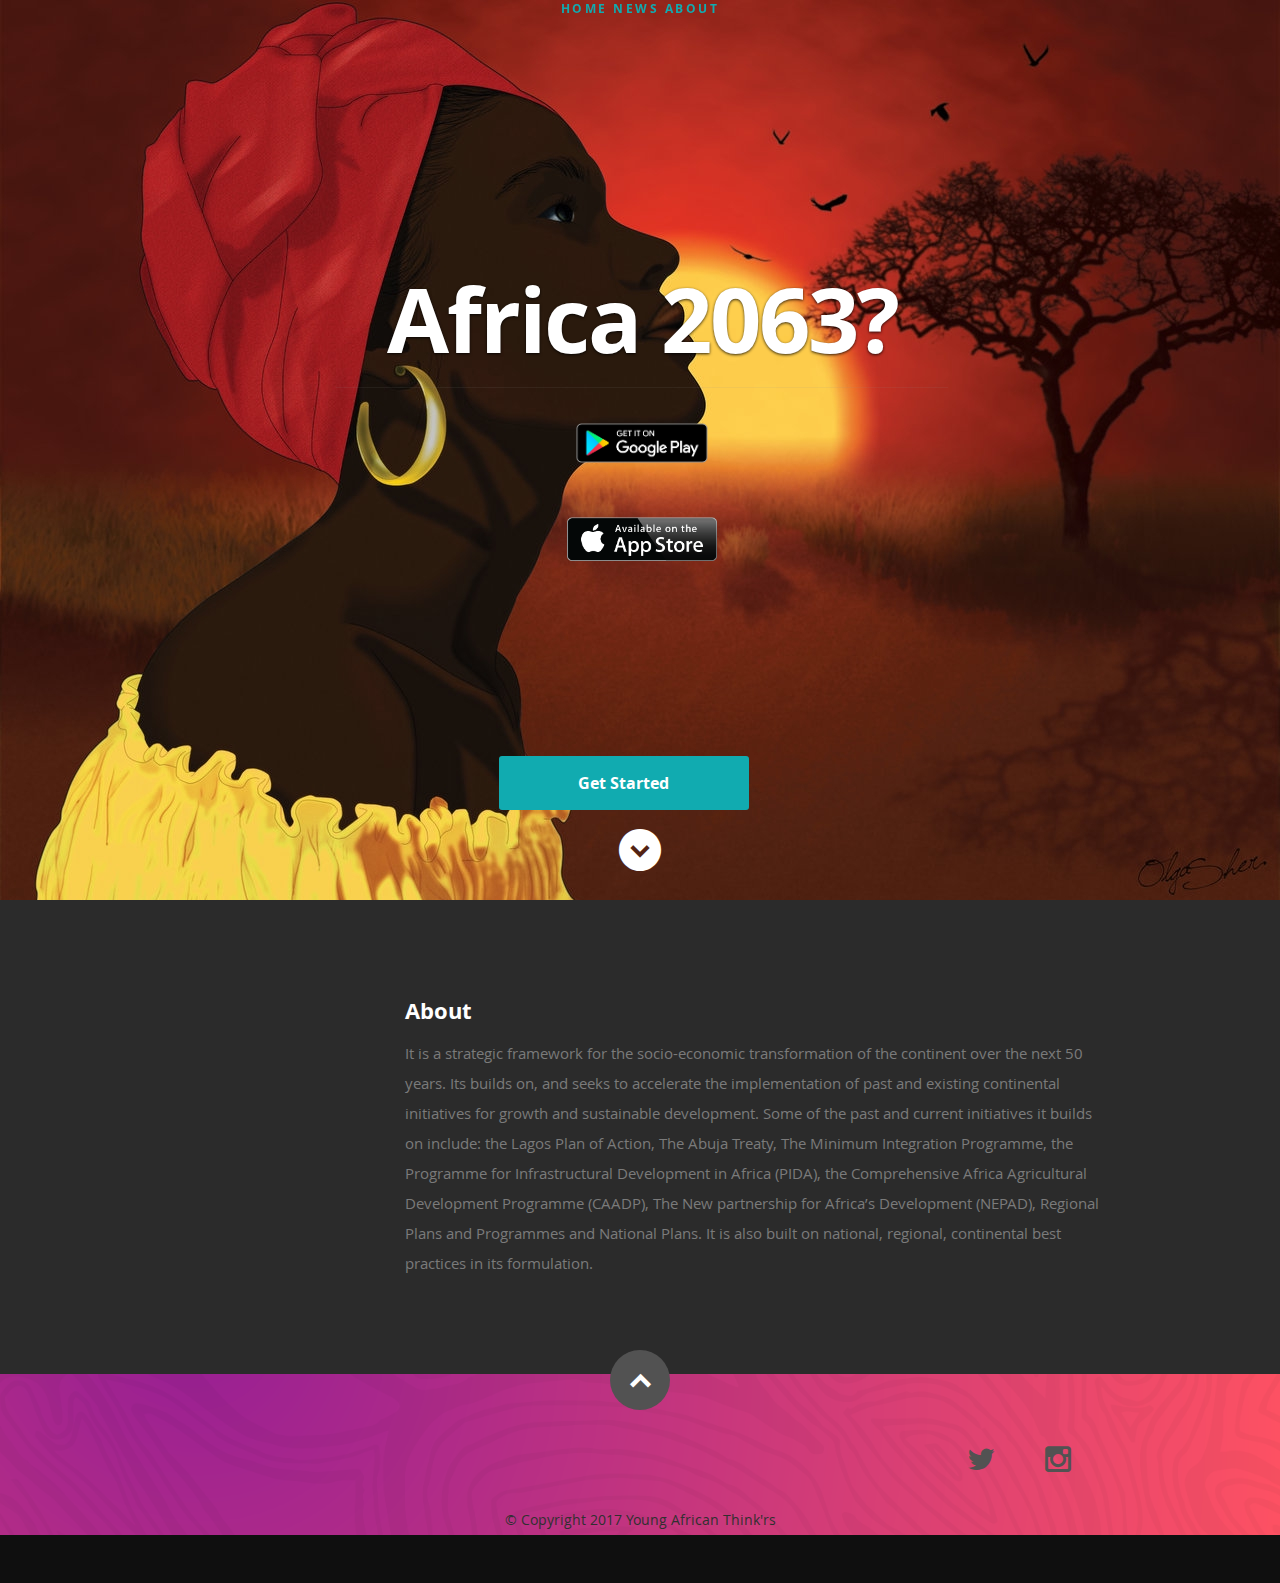
==== commit e7b0f47d: "update the gui" ====
--- a/index.html
+++ b/index.html
@@ -7,7 +7,7 @@
    <!--- Basic Page Needs
    ================================================== -->
    <meta charset="utf-8">
-	<title>Young African Think'rs</title>
+	<title>Africa 2063</title>
 	<meta name="description" content="">
 	<meta name="author" content="">
 
@@ -33,6 +33,8 @@
 </head>
 
 <body>
+                
+   
 
    <!-- Header
    ================================================== -->
@@ -44,9 +46,9 @@
 	      <a class="mobile-btn" href="#" title="Hide navigation">Hide navigation</a>
 
          <ul id="nav" class="nav">
-            <li class="current"><a class="smoothscroll" href="#home">Home</a></li>
-            <li><a class="smoothscroll" href="#downloads">Download</a></li>
-            <li><a class="smoothscroll" href="#about">About</a></li>
+            <a class="smoothscroll" href="#home">Home</a>
+            <a class="smoothscroll" href="www.hagerigna.com/aunews.php")">News</a>
+            <a class="smoothscroll" href="#about">About</a>
 	       
          </ul> <!-- end #nav -->
 
@@ -54,17 +56,60 @@
 
       <div class="row banner">
          <div class="banner-text">
-            <h1 class="responsive-headline">Young African Think'rs.</h1>
-            <h3>Some Descripton about agenda 2063.</h3>
+            <h1 class="responsive-headline">Africa 2063?</h1>
+            <h3></h3>
             <hr />
             <ul class="social">
                
             </ul>
          </div>
-      </div>
+
+<div class="row">
+     
+         <div class="nine columns">
+            </div>
+
+         <div class="nine columns main-col">
+
+            
+
+           
+              
+               </div>
+
+               <div class="myimage">
+                  <p>
+                     <a href="https://www.youtube.com/watch?v=q-U8FIJ1Guc" >
+                   
+                <img src="images/android.png"></a>
+                  </p>
+                  </div>
+
+<div class="myimage">
+                  <p>
+                     <a href="https://www.youtube.com/watch?v=q-U8FIJ1Guc" >
+                   
+                <img src="images/iphone.png"></a>
+                  </p>
+
+
+
+
+               </div>
+
+
+
+                  
+
+            </div> <!-- end row -->
+
+           
+          <a href="https://www.africa2063.com"  <div class="myButton"><INPUT type="submit" name="hi" value="Get Started">  </div></a>
+</div>
+      
 
       <p class="scrolldown">
-         <a class="smoothscroll" href="#about"><i class="icon-down-circle"></i></a>
+             <a class="smoothscroll" href="#about"><i class="icon-down-circle"></i></a>
       </p>
 
    </header> <!-- Header End -->
@@ -88,7 +133,9 @@
 
            
 					   <p>
-                     Some desc about agenda 2063 </p>
+                    It is a strategic framework for the socio-economic transformation of the continent over the next 50 years. Its builds on, and seeks to accelerate the implementation of past and existing continental initiatives for growth and sustainable development.
+
+Some of the past and current initiatives it builds on include: the Lagos Plan of Action, The Abuja Treaty, The Minimum Integration Programme, the Programme for Infrastructural Development in Africa (PIDA), the Comprehensive Africa Agricultural Development Programme (CAADP), The New partnership for Africa’s Development (NEPAD), Regional Plans and Programmes and National Plans. It is also built on national, regional, continental best practices in its formulation. </p>
                </div>
 
                
@@ -107,77 +154,36 @@
 <!-- Download Section Start-->
  <section id="downloads">
 
+      
+
+         </div> <!-- end .main-col -->
+
+      </div>
+
+   </section> <!-- Download Section End-->
+
+
+   <!-- footer
+   ================================================== -->
+   <footer>
+     
       <div class="row">
-      <center><h2>Download Section</h2></center>
-         <div class="nine columns">
-            </div>
-
-         <div class="nine columns main-col">
-
-            
-
-           
+     
+         <div class="twelve columns">
+
+            <ul class="social-links">
+           
+                   <iframe style="border: none; overflow: hidden; width: 350px; height: 30px;" src="https://www.facebook.com/plugins/like?href=https://www.facebook.com/youngthinkrs/?ref=bookmarks;layout=standard&amp;show_faces=true&amp;colorscheme=light&amp;width=450&amp;height=80" frameborder="0" scrolling="no"></iframe>
+                  
+                 
+
+                  <iframe style="border: none; overflow: hidden; width: 350px; height: 30px;" src="https://www.facebook.com/plugins/follow?href=https://www.facebook.com/youngthinkrs/?ref=bookmarks;layout=standard&amp;show_faces=true&amp;colorscheme=light&amp;width=450&amp;height=80" frameborder="0" scrolling="no"></iframe>
+
+               <li><a href="www.twitter.com/africa2063"><i class="fa fa-twitter"></i></a></li>
               
-               </div>
-
-               <div class="columns download">
-                  <p>
-                     <a href="https://www.youtube.com/watch?v=q-U8FIJ1Guc" class="button"><i class="fa fa-download"></i>Download App for Android</a>
-
-                  </p>
-
-
-
-
-               </div>
-
-
-               <div class="columns download">
-                  <p>
-                     <a href="https://www.youtube.com/watch?v=q-U8FIJ1Guc" class="button"><i class="fa fa-download"></i>Download App for Iphone</a>
-
-                  </p>
-
-
-
-
-               </div>
-
-
-
-
-
-            </div> <!-- end row -->
-
-         </div> <!-- end .main-col -->
-
-      </div>
-
-   </section> <!-- Download Section End-->
-
-
-   <!-- footer
-   ================================================== -->
-   <footer>
-
-      <div class="row">
-
-         <div class="twelve columns">
-
-            <ul class="social-links">
-           
-                   <iframe style="border: none; overflow: hidden; width: 450px; height: 120px;" src="https://www.facebook.com/plugins/like?href=https://www.facebook.com/youngthinkrs/?ref=bookmarks;layout=standard&amp;show_faces=true&amp;colorscheme=light&amp;width=450&amp;height=80" frameborder="0" scrolling="no"></iframe>
-               
-                 
-
-                  <iframe style="border: none; overflow: hidden; width: 450px; height: 120px;" src="https://www.facebook.com/plugins/follow?href=https://www.facebook.com/youngthinkrs/?ref=bookmarks;layout=standard&amp;show_faces=true&amp;colorscheme=light&amp;width=450&amp;height=80" frameborder="0" scrolling="no"></iframe>
-
-               <li><a href="#"><i class="fa fa-twitter"></i></a></li>
-               <li><a href="#"><i class="fa fa-google-plus"></i></a></li>
-               <li><a href="#"><i class="fa fa-linkedin"></i></a></li>
                <li><a href="#"><i class="fa fa-instagram"></i></a></li>
-               <li><a href="#"><i class="fa fa-dribbble"></i></a></li>
-               <li><a href="#"><i class="fa fa-skype"></i></a></li>
+              
+               
             </ul>
 
             <ul class="copyright">
@@ -204,7 +210,7 @@
    <script src="js/jquery.fittext.js"></script>
    <script src="js/magnific-popup.js"></script>
    <script src="js/init.js"></script>
-
+  
 </body>
 
 </html>--- a/css/default.css
+++ b/css/default.css
@@ -473,7 +473,8 @@
 	margin-bottom: 18px;
    border: none;
    cursor: pointer;
-   height: auto;
+   height:auto;
+   width:250px;
 
    -webkit-transition: all .2s ease-in-out;
 	-moz-transition: all .2s ease-in-out;
@@ -802,6 +803,16 @@
 	text-align: center !important;
 }
 
-
-
-
+.myimage {
+
+   margin-left:auto;
+   margin-right:auto;
+   width:150px;
+  
+    
+}
+.myButton{
+   position: absolute;
+right:    41.5%;
+bottom:   8%;
+}--- a/css/layout.css
+++ b/css/layout.css
@@ -95,7 +95,7 @@
    padding: 0;
 }
 header .social li a { color: #fff; }
-header .social li a:hover { color: #11ABB0; }
+header .social li a:hover { color: #ffb000; }
 
 /* scrolldown link */
 header .scrolldown a {
@@ -117,7 +117,7 @@
    -o-transition: all .3s ease-in-out;
    transition: all .3s ease-in-out;
 }
-header .scrolldown a:hover { color: #11ABB0; }
+header .scrolldown a:hover { color: #ffb000; }
 
 /* primary navigation
 --------------------------------------------------------------------- */
@@ -194,7 +194,7 @@
 }
 
 #about a, #about a:visited  { color: #fff; }
-#about a:hover, #about a:focus { color: #11ABB0; }
+#about a:hover, #about a:focus { color: #ffb000; }
 
 #about h2 {
    font: 22px/30px 'opensans-bold', sans-serif;
@@ -223,7 +223,7 @@
 }
 #about .download .button:hover {
    background: #fff;
-   color: #2B2B2B;
+   color: #ffb000;
 }
 #about .download .button i {
    margin-right: 15px;
@@ -243,7 +243,7 @@
 }
 
 #resume a, #resume a:visited  { color: #11ABB0; }
-#resume a:hover, #resume a:focus { color: #313131; }
+#resume a:hover, #resume a:focus { color: #ffb000; }
 
 #resume h1 {
    font: 18px/24px 'opensans-bold', sans-serif;
@@ -552,7 +552,7 @@
    letter-spacing: 3px;
    cursor: pointer;
 }
-.popup-modal a:hover {	color: #00CCCC; }
+.popup-modal a:hover {	color: #ffb000; }
 .popup-modal a.popup-modal-dismiss { margin-left: 24px; }
 
 
@@ -627,7 +627,7 @@
 #call-to-action .button:hover,
 #call-to-action .button:active {
    background: #FFFFFF;
-   color: #0D0D0D;
+   color: #ffb000;
 }
 #call-to-action p span {
 	font-family: 'opensans-semibold', sans-serif; 
@@ -796,7 +796,7 @@
 #contact .section-head { margin-bottom: 42px; }
 
 #contact a, #contact a:visited  { color: #11ABB0; }
-#contact a:hover, #contact a:focus { color: #fff; }
+#contact a:hover, #contact a:focus { color: #ffb000; }
 
 #contact h1 {
    font: 18px/24px 'opensans-bold', sans-serif;
@@ -871,7 +871,7 @@
    margin-left: 26%;
 }
 #contact button.submit:hover {
-	color: #0D0D0D;
+	color: #ffb000;
 	background: #fff;
 }
 #contact span.required {
@@ -931,6 +931,8 @@
    font-size: 14px;
    text-align: center;
    position: relative;
+   background: #161415 url(../images/youth.png) no-repeat top center;
+   background-size: cover !important;
 }
 
 footer a, footer a:visited { color: #525252; }
@@ -954,7 +956,7 @@
     content: "\2022";
     padding-left: 10px;
     padding-right: 10px;
-    color: #095153;
+    color: #ffb000;
 }
 footer .copyright  li:first-child:before {
     display: none;
@@ -1002,5 +1004,5 @@
    line-height: 60px;
  	border-radius: 100%;
 }
-#go-top a:hover { background-color: #0F9095; }
-
+#go-top a:hover { background-color: #ffb000; }
+
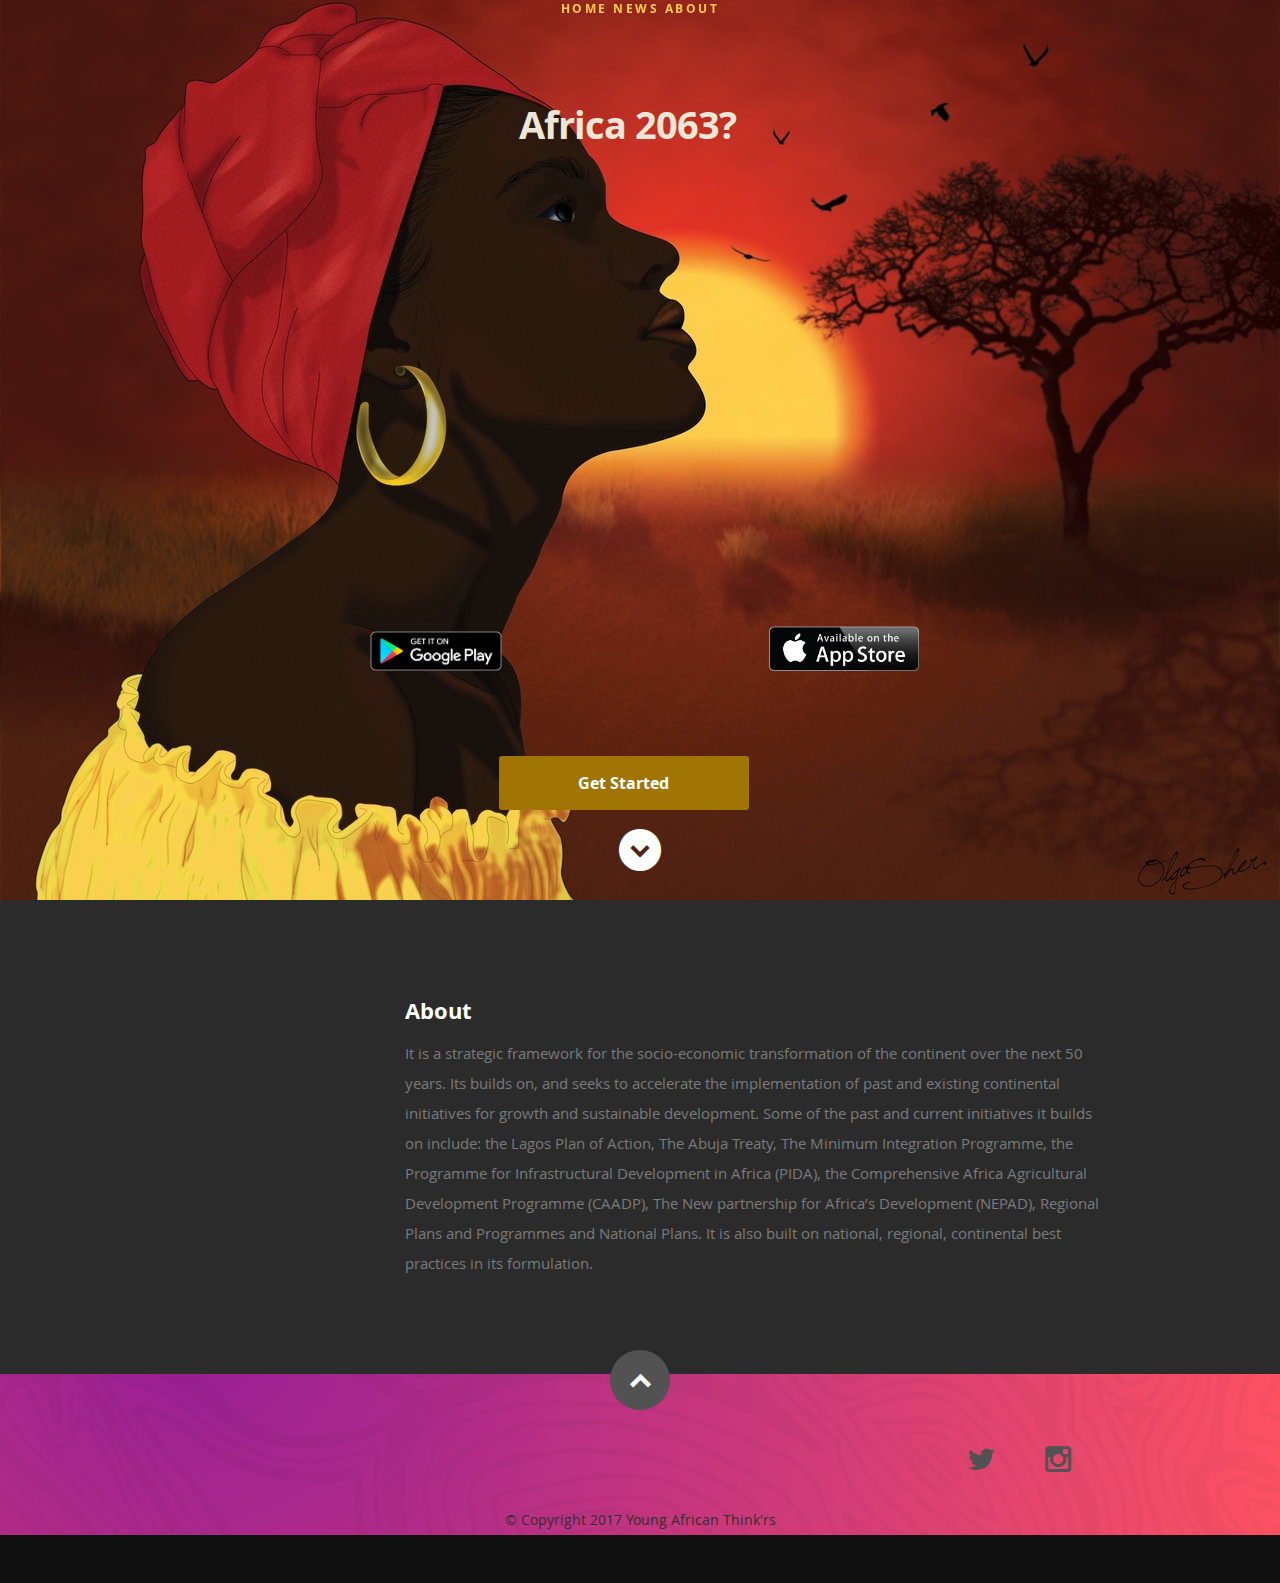
==== commit 04e93d01: "update index file" ====
--- a/index.html
+++ b/index.html
@@ -54,49 +54,36 @@
 
       </nav> <!-- end #nav-wrap -->
 
-      <div class="row banner">
-         <div class="banner-text">
-            <h1 class="responsive-headline">Africa 2063?</h1>
-            <h3></h3>
-            <hr />
-            <ul class="social">
-               
-            </ul>
+<div class="banner-textt">
+        <h1   style="color:#ede7d8"  align="top">Africa 2063? </h1>
+                
+      
          </div>
-
-<div class="row">
      
-         <div class="nine columns">
-            </div>
-
-         <div class="nine columns main-col">
-
-            
-
-           
-              
-               </div>
-
-               <div class="myimage">
+
+               <div class="myimage1">
+                  <p>
+                     <a href="https://www.youtube.com/watch?v=q-U8FIJ1Guc" > 
+                   
+                <img src="images/android.png" width="150" height="150" > </a>
+                  
+                  </p>
+                  </div>
+
+                  <div class="myimage2">
                   <p>
                      <a href="https://www.youtube.com/watch?v=q-U8FIJ1Guc" >
                    
-                <img src="images/android.png"></a>
+                <img src="images/iphone.png" width="150" height="150" ></a>
                   </p>
                   </div>
 
-<div class="myimage">
-                  <p>
-                     <a href="https://www.youtube.com/watch?v=q-U8FIJ1Guc" >
-                   
-                <img src="images/iphone.png"></a>
-                  </p>
-
-
-
-
-               </div>
-
+
+
+
+
+
+             
 
 
                   
@@ -104,7 +91,7 @@
             </div> <!-- end row -->
 
            
-          <a href="https://www.africa2063.com"  <div class="myButton"><INPUT type="submit" name="hi" value="Get Started">  </div></a>
+          <a href="https://yatc.negarit.net"  <div class="myButton"><INPUT type="submit" name="hi" value="Get Started">  </div></a>
 </div>
       
 
--- a/css/default.css
+++ b/css/default.css
@@ -288,7 +288,7 @@
 a, a:visited {
    text-decoration: none;
    outline: 0;
-   color: #11ABB0;
+   color: #fdcc4b;
 
    -webkit-transition: color .3s ease-in-out;
    -moz-transition: color .3s ease-in-out;
@@ -349,7 +349,7 @@
    color: #313131;
 }
 .stats-tabs li a:hover {
-   color:#11ABB0;
+   color:#fdcc4b;
 }
 .stats-tabs li a b {
 	display: block;
@@ -361,7 +361,7 @@
 
 /* definition list */
 dl { margin: 12px 0; }
-dt { margin: 0; color:#11ABB0; }
+dt { margin: 0; color:#fdcc4b; }
 dd { margin: 0 0 0 20px; }
 
 /* Lining Definition Style Markup */
@@ -436,7 +436,7 @@
 }
 .pagination .current,
 .pagination .current:hover {
-   background-color: #11ABB0;
+   background-color: #fdcc4b;
    color: #fff;
 }
 .pagination .inactive,
@@ -464,7 +464,7 @@
 input[type="reset"],
 input[type="button"] {
    font: 16px/30px 'opensans-bold', sans-serif;
-   background: #11ABB0;
+   background: #a17503;
    display: inline-block;
 	text-decoration: none;
    letter-spacing: 0;
@@ -815,4 +815,32 @@
    position: absolute;
 right:    41.5%;
 bottom:   8%;
+}
+
+
+.banner-textt{
+color:#ede7d8;
+  position: absolute;
+right:   42.5%;
+bottom:  82.5%; 
+}
+
+
+.myimage1{
+
+ position: absolute;
+right:   60%;
+bottom:   20%;
+
+padding:1px;
+    
+}
+
+.myimage2{
+
+ position: absolute;
+left:  60%;
+bottom: 21%;
+  padding:1px;  
+  
 }